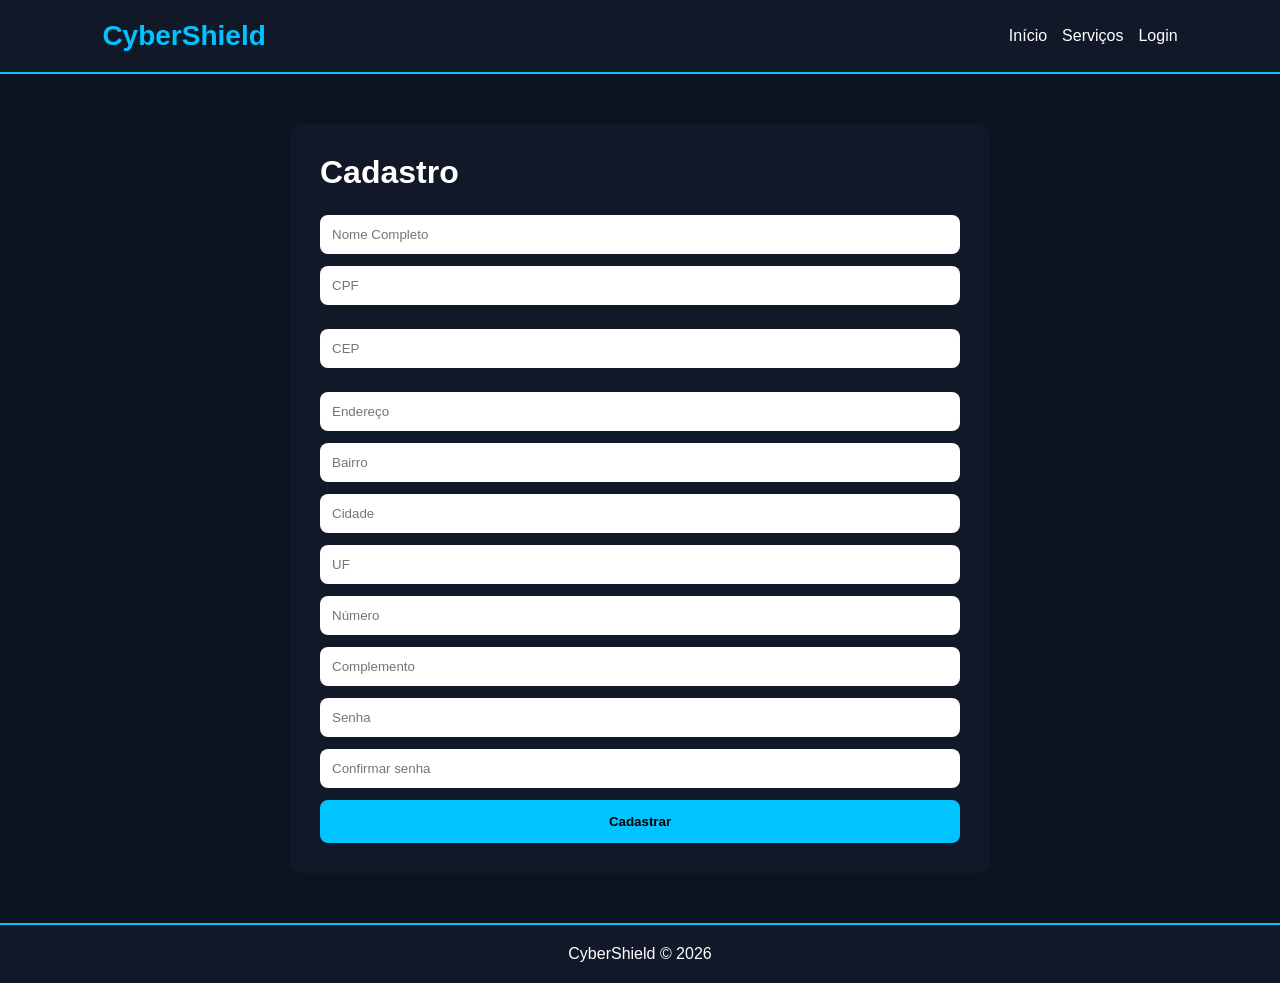
==== Projeto Faculdade/cadastro.html @ 404c3604 "Add files via upload" ====
<!DOCTYPE html>
<html lang="pt-BR">
<head>

<meta charset="UTF-8">
<meta name="viewport" content="width=device-width, initial-scale=1.0">

<title>Cadastro - CyberShield</title>

<style>

*{
margin:0;
padding:0;
box-sizing:border-box;
font-family:Arial,sans-serif;
}

body{
background:#0b1220;
color:white;
min-height:100vh;
display:flex;
flex-direction:column;
}

header{
background:#111827;
padding:20px 8%;
display:flex;
justify-content:space-between;
align-items:center;
border-bottom:2px solid #00c3ff;
}

.logo{
font-size:28px;
font-weight:bold;
color:#00c3ff;
}

nav{
display:flex;
gap:15px;
flex-wrap:wrap;
}

nav a{
text-decoration:none;
color:white;
}

main{
display:flex;
justify-content:center;
padding:50px 20px;
flex:1;
}

form{
width:100%;
max-width:700px;
background:#111827;
padding:30px;
border-radius:12px;
display:grid;
gap:12px;
}

input{
padding:12px;
border:none;
border-radius:8px;
outline:none;
}

button{
padding:14px;
background:#00c3ff;
border:none;
border-radius:8px;
font-weight:bold;
cursor:pointer;
}

footer{
margin-top:auto;
padding:20px;
background:#111827;
text-align:center;
border-top:2px solid #00c3ff;
}

.erro{
color:#ff6b6b;
}

small{
font-size:13px;
margin-top:-5px;
margin-bottom:5px;
}

.valido{
color:#66ff99;
}

.invalido{
color:#ff6b6b;
}

.inputErro{
outline:2px solid #ff6b6b;
}

.inputValido{
outline:2px solid #66ff99;
}

</style>

</head>

<body>

<header>

<div class="logo">
CyberShield
</div>

<nav>

<a href="index.html">Início</a>
<a href="servicos.html">Serviços</a>
<a href="login.html">Login</a>

</nav>

</header>

<main>

<form id="cadastroForm">

<h1>Cadastro</h1>

<span id="msg" class="erro"></span>

<input type="text" id="nome" placeholder="Nome Completo" required>

<input type="text" id="cpf" placeholder="CPF" maxlength="14" required>
<small id="cpfMsg"></small>

<input type="text" id="cep" placeholder="CEP" maxlength="9" required>
<small id="cepMsg"></small>

<input type="text" id="endereco" placeholder="Endereço" readonly>
<input type="text" id="bairro" placeholder="Bairro" readonly>
<input type="text" id="cidade" placeholder="Cidade" readonly>
<input type="text" id="uf" placeholder="UF" readonly>

<input type="text" id="numero" placeholder="Número" required>

<input type="text" id="complemento" placeholder="Complemento">

<input type="password" id="senha" placeholder="Senha" required>

<input type="password" id="confirmar" placeholder="Confirmar senha" required>

<button>
Cadastrar
</button>

</form>

</main>

<footer>

CyberShield © 2026

</footer>

<script>

const form = document.getElementById("cadastroForm");

const cpfInput = document.getElementById("cpf");
const cepInput = document.getElementById("cep");

const cpfMsg = document.getElementById("cpfMsg");
const cepMsg = document.getElementById("cepMsg");

const msg = document.getElementById("msg");



function validarCPF(cpf){

cpf = cpf.replace(/\D/g,'');

if(cpf.length !== 11)
return false;

if(/^(\d)\1+$/.test(cpf))
return false;

let soma = 0;

for(let i=0;i<9;i++){

soma += parseInt(cpf[i]) * (10-i);

}

let resto = (soma * 10) % 11;

if(resto===10 || resto===11)
resto=0;

if(resto != cpf[9])
return false;

soma = 0;

for(let i=0;i<10;i++){

soma += parseInt(cpf[i]) * (11-i);

}

resto = (soma * 10) % 11;

if(resto===10 || resto===11)
resto=0;

return resto == cpf[10];

}



cpfInput.addEventListener(
"input",
()=>{

let valor =
cpfInput.value.replace(/\D/g,'');

valor =
valor.replace(/(\d{3})(\d)/,"$1.$2");

valor =
valor.replace(/(\d{3})(\d)/,"$1.$2");

valor =
valor.replace(/(\d{3})(\d{1,2})$/,"$1-$2");

cpfInput.value = valor;

const limpo =
valor.replace(/\D/g,'');

if(limpo.length < 11){

cpfMsg.innerText =
"CPF incompleto";

cpfMsg.className =
"invalido";

cpfInput.className =
"inputErro";

return;

}

if(validarCPF(valor)){

cpfMsg.innerText =
"CPF válido";

cpfMsg.className =
"valido";

cpfInput.className =
"inputValido";

}else{

cpfMsg.innerText =
"CPF inválido";

cpfMsg.className =
"invalido";

cpfInput.className =
"inputErro";

}

}
);



cepInput.addEventListener(
"input",
()=>{

let cep =
cepInput.value.replace(/\D/g,'');

cep =
cep.replace(
/(\d{5})(\d)/,
"$1-$2"
);

cepInput.value =
cep;

const limpo =
cep.replace(/\D/g,'');

if(limpo.length < 8){

cepMsg.innerText =
"CEP incompleto";

cepMsg.className =
"invalido";

cepInput.className =
"inputErro";

return;

}

buscarCEP(
limpo
);

}
);



async function buscarCEP(cep){

try{

const resposta =
await fetch(
`https://viacep.com.br/ws/${cep}/json/`
);

const dados =
await resposta.json();

if(dados.erro){

cepMsg.innerText =
"CEP inválido";

cepMsg.className =
"invalido";

return;

}

cepMsg.innerText =
"CEP válido";

cepMsg.className =
"valido";

cepInput.className =
"inputValido";

endereco.value =
dados.logradouro || "";

bairro.value =
dados.bairro || "";

cidade.value =
dados.localidade || "";

uf.value =
dados.uf || "";

}catch{

cepMsg.innerText =
"Erro ao buscar CEP";

cepMsg.className =
"invalido";

}

}



form.addEventListener(
"submit",
(e)=>{

e.preventDefault();

msg.innerText="";

if(

cpfMsg.className !== "valido"

||

cepMsg.className !== "valido"

){

msg.innerText =
"Corrija os campos inválidos";

return;

}

const senha =
document.getElementById(
"senha"
).value;

const confirmar =
document.getElementById(
"confirmar"
).value;

if(
senha !== confirmar
){

msg.innerText =
"As senhas não coincidem";

return;

}

const usuarios =
JSON.parse(
localStorage.getItem(
"usuarios"
)
) || [];

const cpf =
cpfInput.value;

if(
usuarios.find(
u=>u.cpf===cpf
)
){

msg.innerText =
"CPF já cadastrado";

return;

}

const novoUsuario = {

nome:
nome.value,

cpf,

cep:
cepInput.value,

endereco:
endereco.value,

bairro:
bairro.value,

cidade:
cidade.value,

uf:
uf.value,

numero:
numero.value,

complemento:
complemento.value,

senha:
senha

};

usuarios.push(
novoUsuario
);

localStorage.setItem(

"usuarios",

JSON.stringify(
usuarios
)

);



localStorage.setItem(

"usuarioLogado",

JSON.stringify({

nome:
novoUsuario.nome,

cpf:
novoUsuario.cpf

})

);



alert(
"Cadastro realizado com sucesso!"
);

window.location =
"index.html";

});

</script>

</body>
</html>
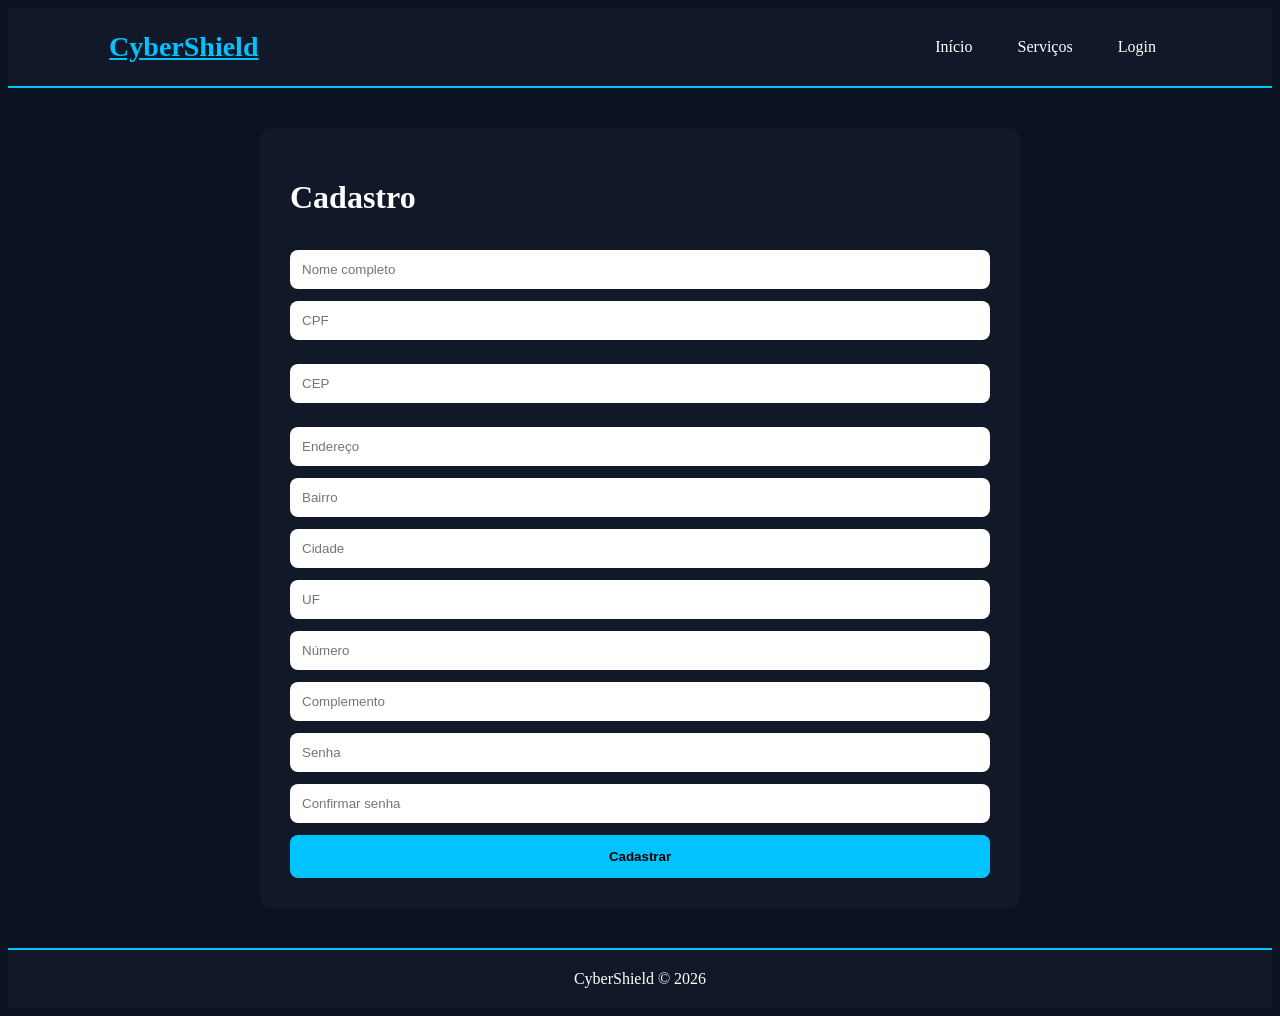
==== commit ab82b4ab: "Add files via upload" ====
--- a/Projeto Faculdade/cadastro.html
+++ b/Projeto Faculdade/cadastro.html
@@ -1,559 +1,464 @@
 <!DOCTYPE html>
 <html lang="pt-BR">
+
 <head>
 
-<meta charset="UTF-8">
-<meta name="viewport" content="width=device-width, initial-scale=1.0">
-
-<title>Cadastro - CyberShield</title>
-
-<style>
-
-*{
-margin:0;
-padding:0;
-box-sizing:border-box;
-font-family:Arial,sans-serif;
-}
-
-body{
-background:#0b1220;
-color:white;
-min-height:100vh;
-display:flex;
-flex-direction:column;
-}
-
-header{
-background:#111827;
-padding:20px 8%;
-display:flex;
-justify-content:space-between;
-align-items:center;
-border-bottom:2px solid #00c3ff;
-}
-
-.logo{
-font-size:28px;
-font-weight:bold;
-color:#00c3ff;
-}
-
-nav{
-display:flex;
-gap:15px;
-flex-wrap:wrap;
-}
-
-nav a{
-text-decoration:none;
-color:white;
-}
-
-main{
-display:flex;
-justify-content:center;
-padding:50px 20px;
-flex:1;
-}
-
-form{
-width:100%;
-max-width:700px;
-background:#111827;
-padding:30px;
-border-radius:12px;
-display:grid;
-gap:12px;
-}
-
-input{
-padding:12px;
-border:none;
-border-radius:8px;
-outline:none;
-}
-
-button{
-padding:14px;
-background:#00c3ff;
-border:none;
-border-radius:8px;
-font-weight:bold;
-cursor:pointer;
-}
-
-footer{
-margin-top:auto;
-padding:20px;
-background:#111827;
-text-align:center;
-border-top:2px solid #00c3ff;
-}
-
-.erro{
-color:#ff6b6b;
-}
-
-small{
-font-size:13px;
-margin-top:-5px;
-margin-bottom:5px;
-}
-
-.valido{
-color:#66ff99;
-}
-
-.invalido{
-color:#ff6b6b;
-}
-
-.inputErro{
-outline:2px solid #ff6b6b;
-}
-
-.inputValido{
-outline:2px solid #66ff99;
-}
-
-</style>
+    <meta charset="UTF-8">
+    <meta name="viewport" content="width=device-width, initial-scale=1.0">
+
+    <title>CyberShield - Cadastro</title>
+
+    <!-- Arquivo de estilos -->
+    <link rel="stylesheet" href="style.css">
 
 </head>
 
 <body>
 
-<header>
-
-<div class="logo">
-CyberShield
-</div>
-
-<nav>
-
-<a href="index.html">Início</a>
-<a href="servicos.html">Serviços</a>
-<a href="login.html">Login</a>
-
-</nav>
-
-</header>
-
-<main>
-
-<form id="cadastroForm">
-
-<h1>Cadastro</h1>
-
-<span id="msg" class="erro"></span>
-
-<input type="text" id="nome" placeholder="Nome Completo" required>
-
-<input type="text" id="cpf" placeholder="CPF" maxlength="14" required>
-<small id="cpfMsg"></small>
-
-<input type="text" id="cep" placeholder="CEP" maxlength="9" required>
-<small id="cepMsg"></small>
-
-<input type="text" id="endereco" placeholder="Endereço" readonly>
-<input type="text" id="bairro" placeholder="Bairro" readonly>
-<input type="text" id="cidade" placeholder="Cidade" readonly>
-<input type="text" id="uf" placeholder="UF" readonly>
-
-<input type="text" id="numero" placeholder="Número" required>
-
-<input type="text" id="complemento" placeholder="Complemento">
-
-<input type="password" id="senha" placeholder="Senha" required>
-
-<input type="password" id="confirmar" placeholder="Confirmar senha" required>
-
-<button>
-Cadastrar
-</button>
-
-</form>
-
-</main>
-
-<footer>
-
-CyberShield © 2026
-
-</footer>
-
-<script>
-
-const form = document.getElementById("cadastroForm");
-
-const cpfInput = document.getElementById("cpf");
-const cepInput = document.getElementById("cep");
-
-const cpfMsg = document.getElementById("cpfMsg");
-const cepMsg = document.getElementById("cepMsg");
-
-const msg = document.getElementById("msg");
-
-
-
-function validarCPF(cpf){
-
-cpf = cpf.replace(/\D/g,'');
-
-if(cpf.length !== 11)
-return false;
-
-if(/^(\d)\1+$/.test(cpf))
-return false;
-
-let soma = 0;
-
-for(let i=0;i<9;i++){
-
-soma += parseInt(cpf[i]) * (10-i);
-
-}
-
-let resto = (soma * 10) % 11;
-
-if(resto===10 || resto===11)
-resto=0;
-
-if(resto != cpf[9])
-return false;
-
-soma = 0;
-
-for(let i=0;i<10;i++){
-
-soma += parseInt(cpf[i]) * (11-i);
-
-}
-
-resto = (soma * 10) % 11;
-
-if(resto===10 || resto===11)
-resto=0;
-
-return resto == cpf[10];
-
-}
-
-
-
-cpfInput.addEventListener(
-"input",
-()=>{
-
-let valor =
-cpfInput.value.replace(/\D/g,'');
-
-valor =
-valor.replace(/(\d{3})(\d)/,"$1.$2");
-
-valor =
-valor.replace(/(\d{3})(\d)/,"$1.$2");
-
-valor =
-valor.replace(/(\d{3})(\d{1,2})$/,"$1-$2");
-
-cpfInput.value = valor;
-
-const limpo =
-valor.replace(/\D/g,'');
-
-if(limpo.length < 11){
-
-cpfMsg.innerText =
-"CPF incompleto";
-
-cpfMsg.className =
-"invalido";
-
-cpfInput.className =
-"inputErro";
-
-return;
-
-}
-
-if(validarCPF(valor)){
-
-cpfMsg.innerText =
-"CPF válido";
-
-cpfMsg.className =
-"valido";
-
-cpfInput.className =
-"inputValido";
-
-}else{
-
-cpfMsg.innerText =
-"CPF inválido";
-
-cpfMsg.className =
-"invalido";
-
-cpfInput.className =
-"inputErro";
-
-}
-
-}
-);
-
-
-
-cepInput.addEventListener(
-"input",
-()=>{
-
-let cep =
-cepInput.value.replace(/\D/g,'');
-
-cep =
-cep.replace(
-/(\d{5})(\d)/,
-"$1-$2"
-);
-
-cepInput.value =
-cep;
-
-const limpo =
-cep.replace(/\D/g,'');
-
-if(limpo.length < 8){
-
-cepMsg.innerText =
-"CEP incompleto";
-
-cepMsg.className =
-"invalido";
-
-cepInput.className =
-"inputErro";
-
-return;
-
-}
-
-buscarCEP(
-limpo
-);
-
-}
-);
-
-
-
-async function buscarCEP(cep){
-
-try{
-
-const resposta =
-await fetch(
-`https://viacep.com.br/ws/${cep}/json/`
-);
-
-const dados =
-await resposta.json();
-
-if(dados.erro){
-
-cepMsg.innerText =
-"CEP inválido";
-
-cepMsg.className =
-"invalido";
-
-return;
-
-}
-
-cepMsg.innerText =
-"CEP válido";
-
-cepMsg.className =
-"valido";
-
-cepInput.className =
-"inputValido";
-
-endereco.value =
-dados.logradouro || "";
-
-bairro.value =
-dados.bairro || "";
-
-cidade.value =
-dados.localidade || "";
-
-uf.value =
-dados.uf || "";
-
-}catch{
-
-cepMsg.innerText =
-"Erro ao buscar CEP";
-
-cepMsg.className =
-"invalido";
-
-}
-
-}
-
-
-
-form.addEventListener(
-"submit",
-(e)=>{
-
-e.preventDefault();
-
-msg.innerText="";
-
-if(
-
-cpfMsg.className !== "valido"
-
-||
-
-cepMsg.className !== "valido"
-
-){
-
-msg.innerText =
-"Corrija os campos inválidos";
-
-return;
-
-}
-
-const senha =
-document.getElementById(
-"senha"
-).value;
-
-const confirmar =
-document.getElementById(
-"confirmar"
-).value;
-
-if(
-senha !== confirmar
-){
-
-msg.innerText =
-"As senhas não coincidem";
-
-return;
-
-}
-
-const usuarios =
-JSON.parse(
-localStorage.getItem(
-"usuarios"
-)
-) || [];
-
-const cpf =
-cpfInput.value;
-
-if(
-usuarios.find(
-u=>u.cpf===cpf
-)
-){
-
-msg.innerText =
-"CPF já cadastrado";
-
-return;
-
-}
-
-const novoUsuario = {
-
-nome:
-nome.value,
-
-cpf,
-
-cep:
-cepInput.value,
-
-endereco:
-endereco.value,
-
-bairro:
-bairro.value,
-
-cidade:
-cidade.value,
-
-uf:
-uf.value,
-
-numero:
-numero.value,
-
-complemento:
-complemento.value,
-
-senha:
-senha
-
-};
-
-usuarios.push(
-novoUsuario
-);
-
-localStorage.setItem(
-
-"usuarios",
-
-JSON.stringify(
-usuarios
-)
-
-);
-
-
-
-localStorage.setItem(
-
-"usuarioLogado",
-
-JSON.stringify({
-
-nome:
-novoUsuario.nome,
-
-cpf:
-novoUsuario.cpf
-
-})
-
-);
-
-
-
-alert(
-"Cadastro realizado com sucesso!"
-);
-
-window.location =
-"index.html";
-
-});
-
-</script>
+    <!-- Cabeçalho -->
+    <header>
+
+        <!-- Logo -->
+        <a href="index.html" class="logo">
+            CyberShield
+        </a>
+
+        <!-- Menu -->
+        <nav>
+
+            <a href="index.html">Início</a>
+
+            <a href="servicos.html">Serviços</a>
+
+            <a href="login.html">Login</a>
+
+        </nav>
+
+    </header>
+
+    <!-- Conteúdo principal -->
+    <main class="form-container">
+
+        <form id="cadastroForm">
+
+            <h1>
+                Cadastro
+            </h1>
+
+            <!-- Mensagem geral -->
+            <span id="msg" class="erro"></span>
+
+            <!-- Nome -->
+            <input
+                type="text"
+                id="nome"
+                placeholder="Nome completo"
+                required>
+
+            <!-- CPF -->
+            <input
+                type="text"
+                id="cpf"
+                placeholder="CPF"
+                maxlength="14"
+                required>
+
+            <small id="cpfMsg"></small>
+
+            <!-- CEP -->
+            <input
+                type="text"
+                id="cep"
+                placeholder="CEP"
+                maxlength="9"
+                required>
+
+            <small id="cepMsg"></small>
+
+            <!-- Endereço preenchido automaticamente -->
+            <input
+                type="text"
+                id="endereco"
+                placeholder="Endereço"
+                readonly>
+
+            <input
+                type="text"
+                id="bairro"
+                placeholder="Bairro"
+                readonly>
+
+            <input
+                type="text"
+                id="cidade"
+                placeholder="Cidade"
+                readonly>
+
+            <input
+                type="text"
+                id="uf"
+                placeholder="UF"
+                readonly>
+
+            <!-- Informações complementares -->
+            <input
+                type="text"
+                id="numero"
+                placeholder="Número"
+                required>
+
+            <input
+                type="text"
+                id="complemento"
+                placeholder="Complemento">
+
+            <!-- Senha -->
+            <input
+                type="password"
+                id="senha"
+                placeholder="Senha"
+                required>
+
+            <input
+                type="password"
+                id="confirmar"
+                placeholder="Confirmar senha"
+                required>
+
+            <button>
+                Cadastrar
+            </button>
+
+        </form>
+
+    </main>
+
+    <!-- Rodapé -->
+    <footer>
+
+        CyberShield © 2026
+
+    </footer>
+
+    <script>
+
+        const form =
+            document.getElementById("cadastroForm");
+
+        const msg =
+            document.getElementById("msg");
+
+        const cpfInput =
+            document.getElementById("cpf");
+
+        const cepInput =
+            document.getElementById("cep");
+
+        const cpfMsg =
+            document.getElementById("cpfMsg");
+
+        const cepMsg =
+            document.getElementById("cepMsg");
+
+        // Valida CPF
+        function validarCPF(cpf) {
+
+            cpf = cpf.replace(/\D/g, "");
+
+            if (cpf.length !== 11)
+                return false;
+
+            if (/^(\d)\1+$/.test(cpf))
+                return false;
+
+            let soma = 0;
+
+            for (let i = 0; i < 9; i++) {
+
+                soma += parseInt(cpf[i]) * (10 - i);
+
+            }
+
+            let resto = (soma * 10) % 11;
+
+            if (resto === 10 || resto === 11)
+                resto = 0;
+
+            if (resto != cpf[9])
+                return false;
+
+            soma = 0;
+
+            for (let i = 0; i < 10; i++) {
+
+                soma += parseInt(cpf[i]) * (11 - i);
+
+            }
+
+            resto = (soma * 10) % 11;
+
+            if (resto === 10 || resto === 11)
+                resto = 0;
+
+            return resto == cpf[10];
+
+        }
+
+        // Formata e valida CPF
+        cpfInput.addEventListener("input", () => {
+
+            let valor =
+                cpfInput.value.replace(/\D/g, "");
+
+            valor =
+                valor.replace(/(\d{3})(\d)/, "$1.$2");
+
+            valor =
+                valor.replace(/(\d{3})(\d)/, "$1.$2");
+
+            valor =
+                valor.replace(/(\d{3})(\d{1,2})$/, "$1-$2");
+
+            cpfInput.value = valor;
+
+            const cpfLimpo =
+                valor.replace(/\D/g, "");
+
+            if (cpfLimpo.length < 11) {
+
+                cpfMsg.innerText =
+                    "CPF incompleto";
+
+                cpfMsg.className =
+                    "invalido";
+
+                return;
+
+            }
+
+            if (validarCPF(valor)) {
+
+                cpfMsg.innerText =
+                    "CPF válido";
+
+                cpfMsg.className =
+                    "valido";
+
+            } else {
+
+                cpfMsg.innerText =
+                    "CPF inválido";
+
+                cpfMsg.className =
+                    "invalido";
+
+            }
+
+        });
+
+        // Formata CEP
+        cepInput.addEventListener("input", () => {
+
+            let cep =
+                cepInput.value.replace(/\D/g, "");
+
+            cep =
+                cep.replace(
+                    /(\d{5})(\d)/,
+                    "$1-$2"
+                );
+
+            cepInput.value = cep;
+
+            const cepLimpo =
+                cep.replace(/\D/g, "");
+
+            if (cepLimpo.length < 8) {
+
+                cepMsg.innerText =
+                    "CEP incompleto";
+
+                cepMsg.className =
+                    "invalido";
+
+                return;
+
+            }
+
+            buscarCEP(cepLimpo);
+
+        });
+
+        // Busca informações do CEP
+        async function buscarCEP(cep) {
+
+            try {
+
+                const resposta =
+                    await fetch(
+                        `https://viacep.com.br/ws/${cep}/json/`
+                    );
+
+                const dados =
+                    await resposta.json();
+
+                if (dados.erro) {
+
+                    cepMsg.innerText =
+                        "CEP inválido";
+
+                    cepMsg.className =
+                        "invalido";
+
+                    return;
+
+                }
+
+                cepMsg.innerText =
+                    "CEP válido";
+
+                cepMsg.className =
+                    "valido";
+
+                endereco.value =
+                    dados.logradouro || "";
+
+                bairro.value =
+                    dados.bairro || "";
+
+                cidade.value =
+                    dados.localidade || "";
+
+                uf.value =
+                    dados.uf || "";
+
+            }
+
+            catch {
+
+                cepMsg.innerText =
+                    "Erro ao consultar CEP";
+
+                cepMsg.className =
+                    "invalido";
+
+            }
+
+        }
+
+        // Cadastro do usuário
+        form.addEventListener("submit", (e) => {
+
+            e.preventDefault();
+
+            msg.innerText = "";
+
+            if (
+                cpfMsg.className !== "valido" ||
+                cepMsg.className !== "valido"
+            ) {
+
+                msg.innerText =
+                    "Corrija os campos inválidos";
+
+                return;
+
+            }
+
+            const senha =
+                document.getElementById("senha").value;
+
+            const confirmar =
+                document.getElementById("confirmar").value;
+
+            if (senha !== confirmar) {
+
+                msg.innerText =
+                    "As senhas não coincidem";
+
+                return;
+
+            }
+
+            const usuarios =
+                JSON.parse(
+                    localStorage.getItem("usuarios")
+                ) || [];
+
+            if (
+                usuarios.find(
+                    usuario => usuario.cpf === cpfInput.value
+                )
+            ) {
+
+                msg.innerText =
+                    "CPF já cadastrado";
+
+                return;
+
+            }
+
+            const novoUsuario = {
+
+                nome:
+                    nome.value,
+
+                cpf:
+                    cpfInput.value,
+
+                cep:
+                    cepInput.value,
+
+                endereco:
+                    endereco.value,
+
+                bairro:
+                    bairro.value,
+
+                cidade:
+                    cidade.value,
+
+                uf:
+                    uf.value,
+
+                numero:
+                    numero.value,
+
+                complemento:
+                    complemento.value,
+
+                senha:
+                    senha
+
+            };
+
+            usuarios.push(novoUsuario);
+
+            localStorage.setItem(
+                "usuarios",
+                JSON.stringify(usuarios)
+            );
+
+            // Faz login automaticamente
+            localStorage.setItem(
+                "usuarioLogado",
+                JSON.stringify({
+                    nome: novoUsuario.nome,
+                    cpf: novoUsuario.cpf
+                })
+            );
+
+            alert(
+                "Cadastro realizado com sucesso!"
+            );
+
+            window.location =
+                "index.html";
+
+        });
+
+    </script>
 
 </body>
+
 </html>
--- a/Projeto Faculdade/style.css
+++ b/Projeto Faculdade/style.css
@@ -0,0 +1,299 @@
+```/* Remove margens padrão dos elementos */
+*{
+    margin:0;
+    padding:0;
+    box-sizing:border-box;
+    font-family:Arial, Helvetica, sans-serif;
+}
+
+/* Configurações gerais da página */
+body{
+    background:#0b1220;
+    color:white;
+    min-height:100vh;
+    display:flex;
+    flex-direction:column;
+}
+
+/* Cabeçalho presente em todas as páginas */
+header{
+    background:#111827;
+    border-bottom:2px solid #00c3ff;
+    padding:20px 8%;
+    display:flex;
+    justify-content:space-between;
+    align-items:center;
+    flex-wrap:wrap;
+    gap:15px;
+}
+
+/* Nome da empresa */
+.logo{
+    font-size:28px;
+    font-weight:bold;
+    color:#00c3ff;
+}
+
+/* Área dos links de navegação */
+nav{
+    display:flex;
+    gap:15px;
+    flex-wrap:wrap;
+}
+
+/* Aparência dos links */
+nav a{
+    color:white;
+    text-decoration:none;
+    padding:10px 15px;
+    border-radius:6px;
+    transition:0.3s;
+}
+
+/* Efeito ao passar o mouse */
+nav a:hover{
+    background:#1f2937;
+}
+
+/* Utilizado para páginas bloqueadas para visitantes */
+.disabled{
+    opacity:0.4;
+    pointer-events:none;
+    cursor:not-allowed;
+}
+
+/* Área principal da página */
+main{
+    flex:1;
+    padding:40px 8%;
+}
+
+/* Seção principal da página inicial */
+.hero{
+    display:flex;
+    justify-content:space-between;
+    align-items:center;
+    flex-wrap:wrap;
+    gap:40px;
+    padding:60px 0;
+}
+
+/* Limita o tamanho do texto principal */
+.hero-text{
+    max-width:650px;
+}
+
+/* Título principal */
+.hero h1{
+    font-size:50px;
+    margin-bottom:20px;
+}
+
+/* Texto de apresentação */
+.hero p{
+    font-size:20px;
+    line-height:1.6;
+    color:#d1d5db;
+}
+
+/* Área dos botões */
+.buttons{
+    display:flex;
+    gap:15px;
+    flex-wrap:wrap;
+    margin-top:30px;
+}
+
+/* Estilo base dos botões */
+.btn{
+    text-decoration:none;
+    padding:14px 25px;
+    border-radius:8px;
+    font-weight:bold;
+    transition:0.3s;
+}
+
+/* Botão principal */
+.primary{
+    background:#00c3ff;
+    color:black;
+}
+
+/* Pequena animação ao passar o mouse */
+.primary:hover{
+    transform:translateY(-3px);
+}
+
+/* Botão secundário */
+.secondary{
+    border:2px solid #00c3ff;
+    color:#00c3ff;
+}
+
+/* Área onde ficam os cards */
+.card-area{
+    display:grid;
+    grid-template-columns:repeat(auto-fit,minmax(250px,1fr));
+    gap:25px;
+}
+
+/* Card utilizado para apresentar serviços */
+.card{
+    background:#111827;
+    border:1px solid #1f2937;
+    border-radius:12px;
+    padding:25px;
+}
+
+/* Título dos cards */
+.card h3{
+    color:#00c3ff;
+    margin-bottom:15px;
+}
+
+/* Centraliza formulários na tela */
+.form-container{
+    display:flex;
+    justify-content:center;
+    align-items:center;
+}
+
+/* Aparência geral dos formulários */
+form{
+    width:100%;
+    max-width:700px;
+    background:#111827;
+    padding:30px;
+    border-radius:12px;
+    display:grid;
+    gap:12px;
+}
+
+/* Título dos formulários */
+form h1{
+    margin-bottom:10px;
+}
+
+/* Campos de entrada */
+input{
+    padding:12px;
+    border:none;
+    border-radius:8px;
+    outline:none;
+}
+
+/* Botões dos formulários */
+button{
+    padding:14px;
+    border:none;
+    border-radius:8px;
+    background:#00c3ff;
+    color:black;
+    font-weight:bold;
+    cursor:pointer;
+}
+
+/* Mensagens de erro */
+.erro{
+    color:#ff6b6b;
+}
+
+/* Texto indicando sucesso */
+.valido{
+    color:#66ff99;
+}
+
+/* Texto indicando erro */
+.invalido{
+    color:#ff6b6b;
+}
+
+/* Mensagens pequenas abaixo dos campos */
+small{
+    font-size:13px;
+}
+
+/* Borda verde para campo válido */
+.inputValido{
+    outline:2px solid #66ff99;
+}
+
+/* Borda vermelha para campo inválido */
+.inputErro{
+    outline:2px solid #ff6b6b;
+}
+
+/* Esconde elementos quando necessário */
+.hidden{
+    display:none;
+}
+
+/* Rodapé do site */
+footer{
+    background:#111827;
+    border-top:2px solid #00c3ff;
+    text-align:center;
+    padding:20px;
+}
+
+/* Ajustes para celular e telas menores */
+@media(max-width:768px){
+
+    header{
+        justify-content:center;
+    }
+
+    nav{
+        justify-content:center;
+    }
+
+    .hero{
+        justify-content:center;
+        text-align:center;
+    }
+
+    .hero h1{
+        font-size:38px;
+    }
+
+    .buttons{
+        justify-content:center;
+    }
+
+}
+
+.account-actions{
+    display:grid;
+    gap:12px;
+    margin-top:15px;
+}
+
+.action-panel{
+    display:none;
+    background:#1f2937;
+    padding:20px;
+    border-radius:10px;
+}
+
+.action-panel.active{
+    display:grid;
+    gap:12px;
+}
+
+.warning-btn{
+    background:#f59e0b;
+    color:black;
+}
+
+.danger-btn{
+    background:#dc2626;
+    color:white;
+}
+
+.delete-timer{
+    font-size:32px;
+    font-weight:bold;
+    text-align:center;
+    color:#ff6b6b;
+    margin:10px 0;
+}
